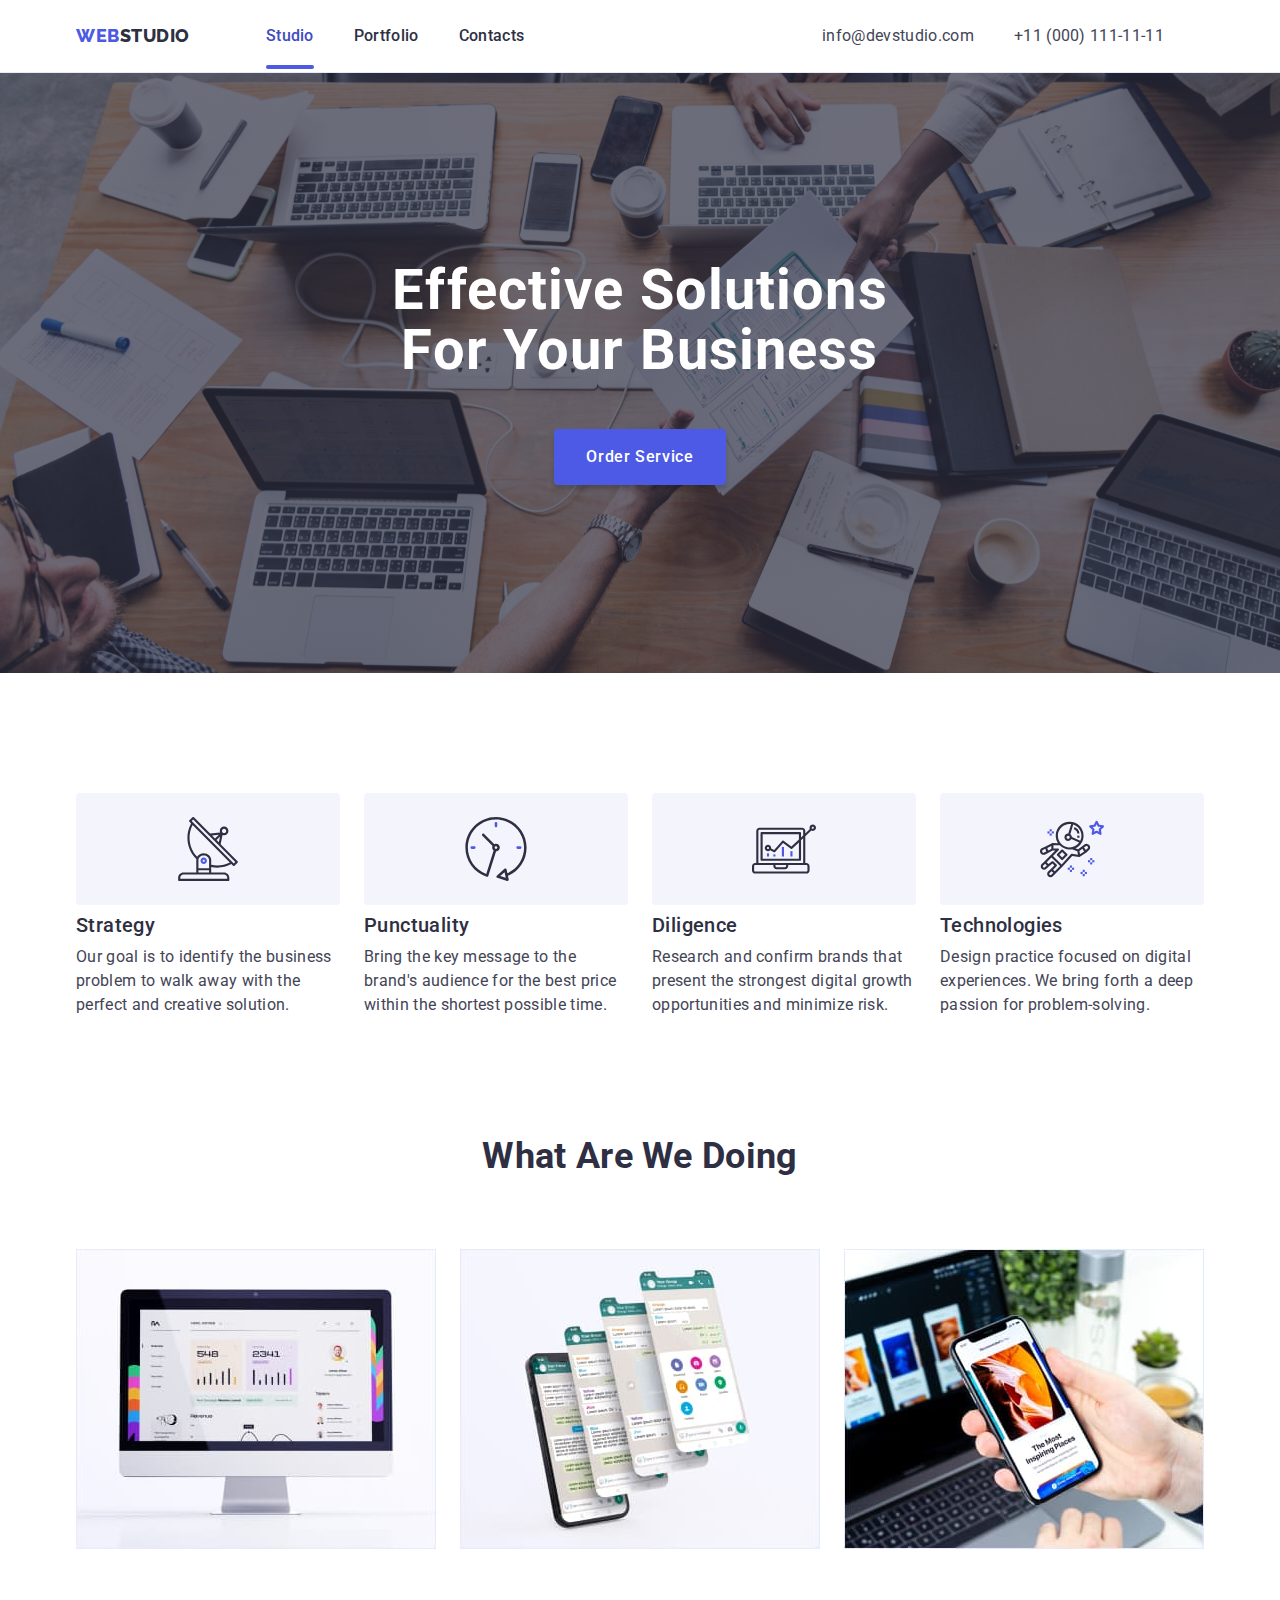
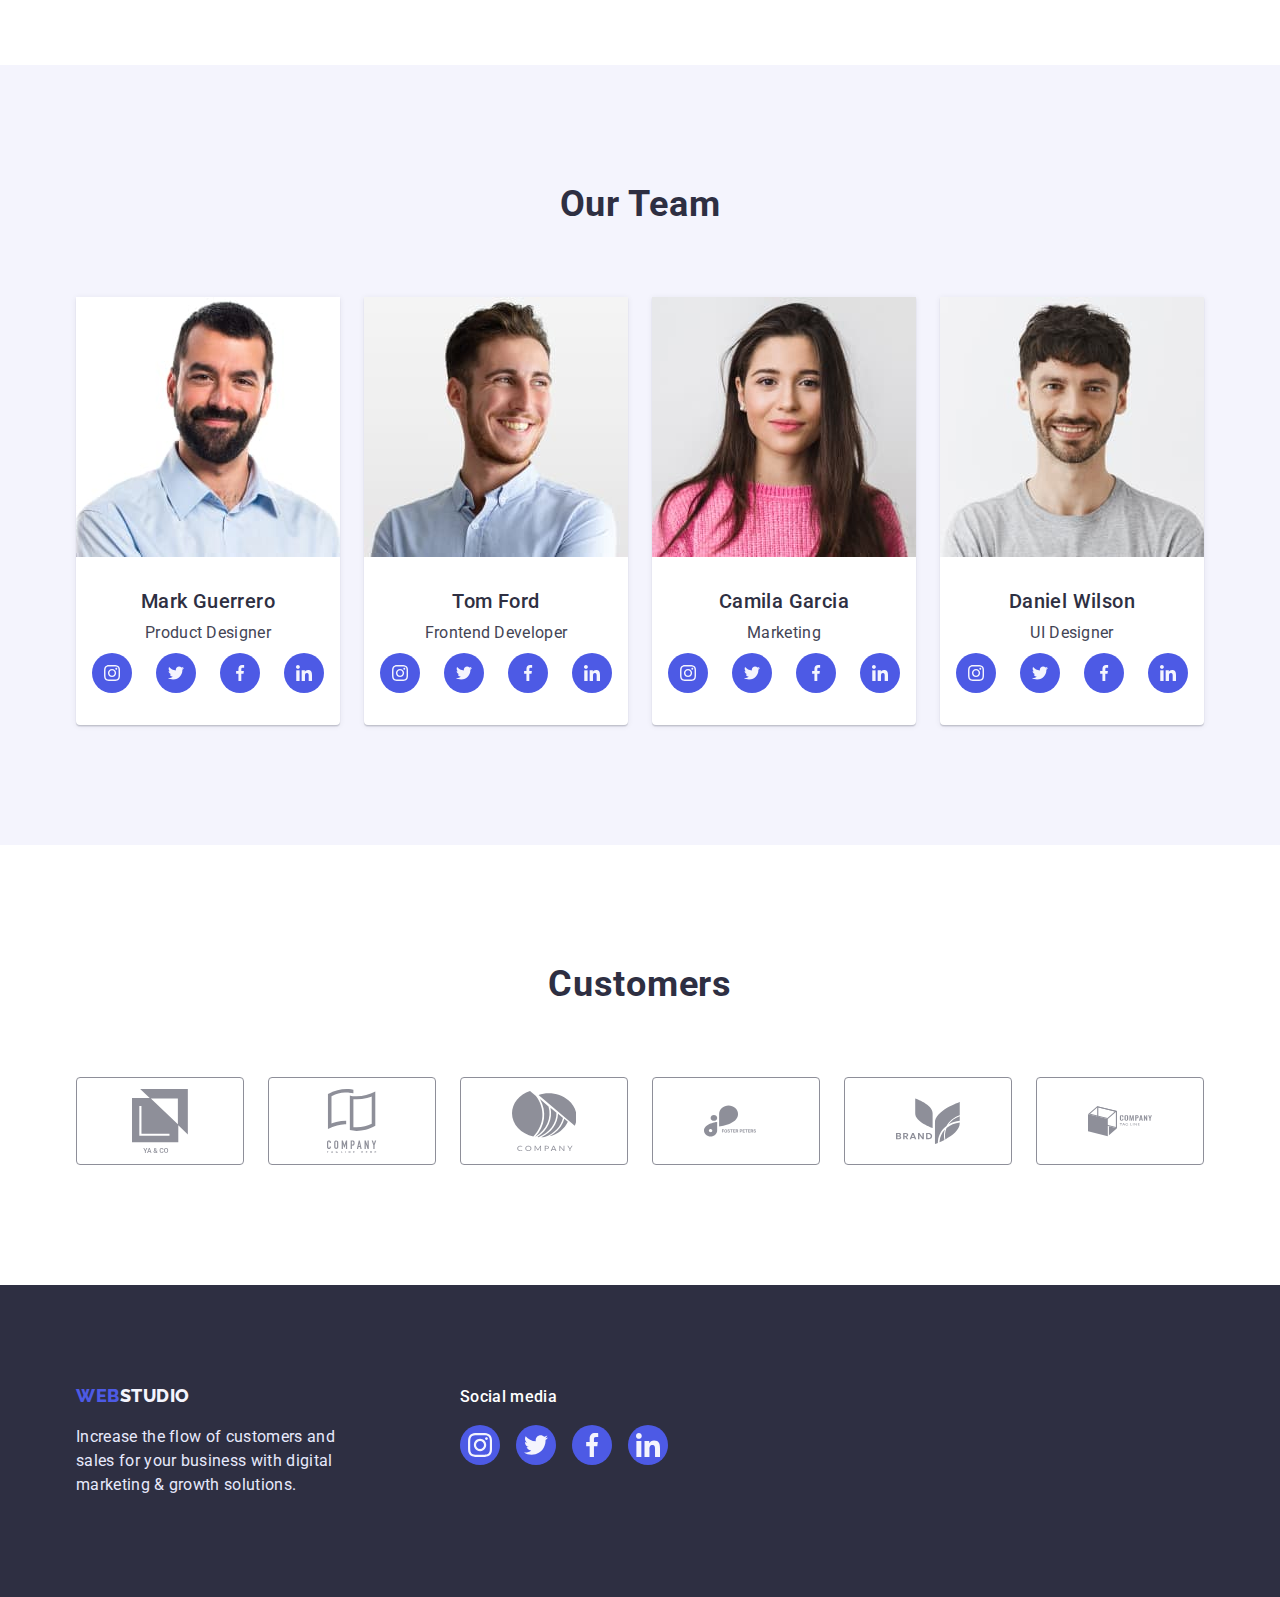
==== index.html @ bd4fde7c "Initial commit" ====
<!DOCTYPE html>
<html lang="en">
	<head>
		<meta charset="UTF-8" />
		<meta http-equiv="X-UA-Compatible" content="IE=edge" />
		<meta name="viewport" content="width=device-width, initial-scale=1.0" />
		<title>Studio</title>
		<link rel="preconnect" href="https://fonts.googleapis.com" />
		<link rel="preconnect" href="https://fonts.gstatic.com" crossorigin />
		<link
			href="https://fonts.googleapis.com/css2?family=Raleway:wght@800&family=Roboto:wght@400;500;700;900&display=swap"
			rel="stylesheet"
		/>
		<link rel="stylesheet" href="https://cdn.jsdelivr.net/npm/modern-normalize@1.1.0/modern-normalize.min.css" />
		<link rel="stylesheet" href="./css/style.css" />
	</head>

	<body>
		<!-- Header -->
		<header class="header">
			<div class="container page-haeder-container">
				<nav class="nav">
					<a class="logo link" href="./index.html">Web <span class="logostudio">Studio</span></a>
					<ul class="nav-menu list">
						<li class="nav-items-pages">
							<a class="current nav-link link" href="./index.html">Studio</a>
						</li>
						<li class="nav-items-pages">
							<a class="nav-link link" href="./portfolio.html">Portfolio</a>
						</li>
						<li class="nav-items-pages">
							<a class="nav-link link" href="">Contacts</a>
						</li>
					</ul>
				</nav>
				<address class="address">
					<ul class="address-item list">
						<li class="address-contacts">
							<a class="contacts link" href="mailto:info@devstudio.com">info@devstudio.com</a>
						</li>
						<li class="address-contacts">
							<a class="contacts link" href="tel:+110001111111">+11 (000) 111-11-11</a>
						</li>
					</ul>
				</address>
			</div>
		</header>

		<main>
			<!-- Hero -->
			<section class="hero">
				<div class="container">
					<h1 class="hero-title">Effective Solutions for Your Business</h1>
					<button type="button" class="hero-btn" data-modal-open>Order Service</button>
				</div>
			</section>
			<!-- Features -->
			<section class="features section">
				<div class="container">
					<h2 class="section-title" hidden>titel</h2>
					<ul class="feauters-list list">
						<li class="features-list-item">
							<svg class="features-list-icon" width:64px height:64px>
								<use href="./images/sprite.svg#icon-strategy"></use>
							</svg>
							<h3 class="features-list-title">Strategy</h3>
							<p class="faetures-description">
								Our goal is to identify the business problem to walk away with the perfect and creative solution.
							</p>
						</li>
						<li class="features-list-item">
							<svg class="features-list-icon" width:64px height:64px>
								<use href="./images/sprite.svg#icon-punctuality"></use>
							</svg>
							<h3 class="features-list-title">Punctuality</h3>
							<p class="faetures-description">
								Bring the key message to the brand's audience for the best price within the shortest possible time.
							</p>
						</li>
						<li class="features-list-item">
							<svg class="features-list-icon" width:64px height:64px>
								<use href="./images/sprite.svg#icon-diligence"></use>
							</svg>
							<h3 class="features-list-title">Diligence</h3>
							<p class="faetures-description">
								Research and confirm brands that present the strongest digital growth opportunities and minimize risk.
							</p>
						</li>
						<li class="features-list-item">
							<svg class="features-list-icon" width:64px height:64px>
								<use href="./images/sprite.svg#icon-technologies"></use>
							</svg>
							<h3 class="features-list-title">Technologies</h3>
							<p class="faetures-description">
								Design practice focused on digital experiences. We bring forth a deep passion for problem-solving.
							</p>
						</li>
					</ul>
				</div>
			</section>
			<!-- What are we doing-->
			<section class="products">
				<div class="container">
					<h2 class="products-title">What are we doing</h2>
					<ul class="products-item list">
						<li class="products-list-item">
							<img class="products-img" src="./images/computer.jpg" alt="computer" width="360" />
						</li>
						<li class="products-list-item">
							<img class="products-img" src="./images/smartphone.jpg" alt="smartphone" width="360" />
						</li>
						<li class="products-list-item">
							<img class="products-img" src="./images/notebook.jpg" alt="notebook" width="360" />
						</li>
					</ul>
				</div>
			</section>
			<!-- Our team -->
			<section class="team section">
				<div class="container">
					<h2 class="team-title">Our Team</h2>
					<ul class="team-list list">
						<li class="team-list-item">
							<img class="team-img" src="./images/markguerrero.jpg" alt="markguerrero" width="264" />
							<div class="team-text">
								<h3 class="team-list-title">Mark Guerrero</h3>
								<p class="team-position">Product Designer</p>
								<ul class="social-list list">
									<li class="social-list-item">
										<a href="" class="social-list-link">
											<svg class="social-list-icon">
												<use href="./images/sprite.svg#icon-instagram"></use>
											</svg>
										</a>
									</li>
									<li class="social-list-item">
										<a href="" class="social-list-link">
											<svg class="social-list-icon">
												<use href="./images/sprite.svg#icon-twitter"></use>
											</svg>
										</a>
									</li>
									<li class="social-list-item">
										<a href="" class="social-list-link">
											<svg class="social-list-icon">
												<use href="./images/sprite.svg#icon-facebook"></use>
											</svg>
										</a>
									</li>
									<li class="social-list-item">
										<a href="" class="social-list-link">
											<svg class="social-list-icon">
												<use href="./images/sprite.svg#icon-linkedin"></use>
											</svg>
										</a>
									</li>
								</ul>
							</div>
						</li>
						<li class="team-list-item">
							<img class="team-img" src="./images/tomford.jpg" alt="tomford" width="264" />
							<div class="team-text">
								<h3 class="team-list-title">Tom Ford</h3>
								<p class="team-position">Frontend Developer</p>
								<ul class="social-list list">
									<li class="social-list-item">
										<a href="" class="social-list-link">
											<svg class="social-list-icon">
												<use href="./images/sprite.svg#icon-instagram"></use>
											</svg>
										</a>
									</li>
									<li class="social-list-item">
										<a href="" class="social-list-link">
											<svg class="social-list-icon">
												<use href="./images/sprite.svg#icon-twitter"></use>
											</svg>
										</a>
									</li>
									<li class="social-list-item">
										<a href="" class="social-list-link">
											<svg class="social-list-icon">
												<use href="./images/sprite.svg#icon-facebook"></use>
											</svg>
										</a>
									</li>
									<li class="social-list-item">
										<a href="" class="social-list-link">
											<svg class="social-list-icon">
												<use href="./images/sprite.svg#icon-linkedin"></use>
											</svg>
										</a>
									</li>
								</ul>
							</div>
						</li>
						<li class="team-list-item">
							<img class="team-img" src="./images/camilagarcia.jpg" alt="camilagarcia" width="264" />
							<div class="team-text">
								<h3 class="team-list-title">Camila Garcia</h3>
								<p class="team-position">Marketing</p>
								<ul class="social-list list">
									<li class="social-list-item">
										<a href="" class="social-list-link">
											<svg class="social-list-icon">
												<use href="./images/sprite.svg#icon-instagram"></use>
											</svg>
										</a>
									</li>
									<li class="social-list-item">
										<a href="" class="social-list-link">
											<svg class="social-list-icon">
												<use href="./images/sprite.svg#icon-twitter"></use>
											</svg>
										</a>
									</li>
									<li class="social-list-item">
										<a href="" class="social-list-link">
											<svg class="social-list-icon">
												<use href="./images/sprite.svg#icon-facebook"></use>
											</svg>
										</a>
									</li>
									<li class="social-list-item">
										<a href="" class="social-list-link">
											<svg class="social-list-icon">
												<use href="./images/sprite.svg#icon-linkedin"></use>
											</svg>
										</a>
									</li>
								</ul>
							</div>
						</li>
						<li class="team-list-item">
							<img class="team-img" src="./images/danielwilson.jpg" alt="danielwilson" width="264" />
							<div class="team-text">
								<h3 class="team-list-title">Daniel Wilson</h3>
								<p class="team-position">UI Designer</p>
								<ul class="social-list list">
									<li class="social-list-item">
										<a href="" class="social-list-link">
											<svg class="social-list-icon">
												<use href="./images/sprite.svg#icon-instagram"></use>
											</svg>
										</a>
									</li>
									<li class="social-list-item">
										<a href="" class="social-list-link">
											<svg class="social-list-icon">
												<use href="./images/sprite.svg#icon-twitter"></use>
											</svg>
										</a>
									</li>
									<li class="social-list-item">
										<a href="" class="social-list-link">
											<svg class="social-list-icon">
												<use href="./images/sprite.svg#icon-facebook"></use>
											</svg>
										</a>
									</li>
									<li class="social-list-item">
										<a href="" class="social-list-link">
											<svg class="social-list-icon">
												<use href="./images/sprite.svg#icon-linkedin"></use>
											</svg>
										</a>
									</li>
								</ul>
							</div>
						</li>
					</ul>
				</div>
			</section>
			<!-- Customers -->
			<section class="customers section">
				<div class="section-customers">
					<h2 class="team-title">Customers</h2>
					<ul class="customers-list list">
						<li class="customers-list-item">
							<a href="" class="customers-list-link">
								<svg class="customers-list-icon">
									<use href="./images/sprite.svg#icon-yaco"></use>
								</svg>
							</a>
						</li>
						<li class="customers-list-item">
							<a href="" class="customers-list-link">
								<svg class="customers-list-icon">
									<use href="./images/sprite.svg#icon-company-white"></use>
								</svg>
							</a>
						</li>
						<li class="customers-list-item">
							<a href="" class="customers-list-link">
								<svg class="customers-list-icon">
									<use href="./images/sprite.svg#icon-company"></use>
								</svg>
							</a>
						</li>
						<li class="customers-list-item">
							<a href="" class="customers-list-link">
								<svg class="customers-list-icon">
									<use href="./images/sprite.svg#icon-foster-peters"></use>
								</svg>
							</a>
						</li>
						<li class="customers-list-item">
							<a href="" class="customers-list-link">
								<svg class="customers-list-icon">
									<use href="./images/sprite.svg#icon-brand"></use>
								</svg>
							</a>
						</li>
						<li class="customers-list-item">
							<a href="" class="customers-list-link">
								<svg class="customers-list-icon">
									<use href="./images/sprite.svg#icon-company-kub"></use>
								</svg>
							</a>
						</li>
					</ul>
				</div>
			</section>
		</main>
		<!-- Footer -->
		<footer class="footer">
			<div class="section-footer container">
				<div>
					<a class="footer-logo link" href="./index.html">Web<span class="footer-logostudio">Studio</span></a>
					<p class="footer-description">
						Increase the flow of customers and sales for your business with digital marketing & growth solutions.
					</p>
				</div>

				<div class="footer-social">
					<h2 class="section-title" hidden>titel</h2>
					<h3 class="footer-media-title">Social media</h3>
					<ul class="footer-social-list list">
						<li class="footer-sicial-list-item">
							<a href="" class="footer-social-list-link">
								<svg class="footer-social-list-icon">
									<use href="./images/sprite.svg#icon-instagram"></use>
								</svg>
							</a>
						</li>
						<li class="footer-sicial-list-item">
							<a href="" class="footer-social-list-link">
								<svg class="footer-social-list-icon">
									<use href="./images/sprite.svg#icon-twitter"></use>
								</svg>
							</a>
						</li>
						<li class="footer-sicial-list-item">
							<a href="" class="footer-social-list-link">
								<svg class="footer-social-list-icon">
									<use href="./images/sprite.svg#icon-facebook"></use>
								</svg>
							</a>
						</li>
						<li class="footer-sicial-list-item">
							<a href="" class="footer-social-list-link">
								<svg class="footer-social-list-icon">
									<use href="./images/sprite.svg#icon-linkedin"></use>
								</svg>
							</a>
						</li>
					</ul>
				</div>
			</div>
		</footer>
		<div class="backdrop is-hidden" data-modal>
			<div class="modal">
				<button type="button" class="modal-close-btn" data-modal-close>
					<svg class="modal-close-btn-icon">
						<use href="./images/sprite.svg#icon-close"></use>
					</svg>
				</button>
			</div>
		</div>
		<script src="./js/modal.js"></script>
	</body>
</html>
---- css/style.css ----
:root {
	--logo-color: #4d5ae5;
	--accent-color: #404bbf;
	--body-text-color: #434455;
	--secondary-text-color: #2e2f42;
	--primary-white-color: #ffffff;
	--secondary-background-color: #f4f4fd;
	--footer-text-color: #e7e9fc;
	--modal-background-color: #fcfcfc;
	--footer-hover-color: #31d0aa;
	--function-trasition: 250ms cubic-bezier(0.4, 0, 0.2, 1);
}

h1,
h2,
h3,
h4,
p {
	margin-top: 0;
	margin-bottom: 0;
}

ul,
ol {
	margin-top: 0;
	margin-bottom: 0;
	padding-left: 0;
}

img {
	display: block;
}

body {
	font-family: "Roboto", sans-serif;
	font-weight: 400;
	font-size: 16px;
	line-height: 1.5;
	letter-spacing: 0.02em;
	color: var(--body-text-color);
	background-color: var(--primary-white-color);
}

button {
	cursor: pointer;
}

.container {
	width: 1158px;
	margin-left: auto;
	margin-right: auto;
	padding-left: 15px;
	padding-right: 15px;
}

.section {
	padding-top: 120px;
	padding-bottom: 120px;
}

.list {
	list-style: none;
}

.link {
	text-decoration: none;
}

/* ============================== HEADER ======================== */

.page-haeder-container {
	display: flex;
	align-items: center;
	padding: 24px 15px;
}

.nav {
	display: flex;
	align-items: center;
}

.header {
	font-style: normal;
	border-bottom: 1px solid var(--footer-text-color);
}

.logo {
	font-family: "Raleway", sans-serif;
	font-weight: 800;
	font-size: 18px;
	line-height: 1.17;
	margin-right: 76px;
	display: flex;
	align-items: center;
	letter-spacing: 0.03em;
	text-transform: uppercase;
	color: var(--logo-color);
}

.logostudio {
	color: var(--secondary-text-color);
}

.nav-menu {
	display: flex;
	align-items: center;
}

.nav-items-pages:not(:last-child) {
	margin-right: 40px;
}

.nav-link {
	position: relative;
	font-weight: 500;
	padding-top: 24px;
	padding-bottom: 24px;
	color: var(--secondary-text-color);
	transition: color var(--function-trasition);
}
.nav-link:hover,
.nav-link:focus {
	color: var(--accent-color);
}

.current.nav-link::after {
	content: "";
	position: absolute;
	left: 0;
	bottom: 0;
	display: block;
	width: 100%;
	height: 4px;
	border-radius: 2px;
	color: var(--accent-color);
	background-color: var(--logo-color);
	transition: background-color var(--function-trasition);
}

.current.nav-link {
	color: var(--accent-color);
}

.address {
	font-style: normal;
	margin-left: auto;
}

.address-item {
	display: flex;
}

.contacts {
	font-style: normal;
	color: var(--body-text-color);
	margin-right: 40px;
	transition: color var(--function-trasition);
}

.contacts:hover,
.contacts:focus {
	color: var(--accent-color);
}

/* ============================== /HEADER ======================== */

/* ============================== HERO ======================== */

.hero {
	margin: 0 auto;
	padding-top: 188px;
	padding-bottom: 188px;
	max-width: 1440px;
	background-color: var(--secondary-text-color);
	background-image: linear-gradient(rgba(46, 47, 66, 0.7), rgba(46, 47, 66, 0.7)), url(../images-hero/bg.jpg);
	background-size: cover;
}

.hero-title {
	margin-left: auto;
	margin-right: auto;
	font-weight: 700;
	font-size: 56px;
	line-height: 1.07;
	letter-spacing: 0.02em;
	text-align: center;
	width: 496px;
	text-transform: capitalize;
	color: var(--primary-white-color);
}

.hero-btn {
	font-weight: 500;
	display: block;
	margin: 0 auto;
	margin-top: 48px;
	align-items: center;
	font-family: "Roboto", sans-serif;
	font-size: 16px;
	line-height: 1.5;
	padding: 16px 32px 16px 32px;
	letter-spacing: 0.04em;
	cursor: pointer;
	box-shadow: 0px 4px 4px rgba(0, 0, 0, 0.15);
	border-radius: 4px;
	border: none;
	color: var(--primary-white-color);
	background-color: var(--logo-color);
	transition: background-color var(--function-trasition);
}

.hero-btn:hover,
.hero-btn:focus {
	background-color: var(--accent-color);
}

/* ============================== /HERO ======================== */

/*============================= FEATURES =================================*/

.features-list-icon {
	display: flex;
	width: 264px;
	height: 112px;
	margin-bottom: 8px;
	padding: 24px 100px;
	background: var(--secondary-background-color);
	border-radius: 4px;
}

.features-list-item {
	width: 264px;
}

.feauters-list {
	display: flex;
	gap: 24px;
}

.features-list-title {
	font-weight: 500;
	font-size: 20px;
	line-height: 1.2;
	letter-spacing: 0.02em;
	margin-bottom: 8px;
	color: var(--secondary-text-color);
}

/*============================= /FEATURES =================================*/

/* ============================ WHAT ARE WE DOING ========================== */

.products {
	padding-bottom: 116px;
}

.list {
	display: flex;
}

.products-title {
	font-weight: 700;
	font-size: 36px;
	line-height: 1.11;
	margin-bottom: 72px;
	text-align: center;
	text-transform: capitalize;
	color: var(--secondary-text-color);
}

.products-item {
	gap: 24px;
}

/* ============================ /WHAT ARE WE DOING ========================== */

/*================================ OUR TEAM ===============================*/

.team {
	background-color: var(--secondary-background-color);
}

.team-list-item {
	display: inline;
	background-color: var(--primary-white-color);
	box-shadow: 0px 1px 6px rgba(46, 47, 66, 0.08), 0px 1px 1px rgba(46, 47, 66, 0.16), 0px 2px 1px rgba(46, 47, 66, 0.08);
	border-radius: 0px 0px 4px 4px;
}

.team-list {
	display: flex;
	flex-wrap: wrap;
	gap: 24px;
}

.team-text {
	padding-top: 32px;
	padding-bottom: 32px;
}

.team-title {
	font-weight: 700;
	font-size: 36px;
	line-height: 1.11;
	text-align: center;
	letter-spacing: 0.02em;
	margin-bottom: 72px;
	text-transform: capitalize;
	color: var(--secondary-text-color);
}

.team-list-title {
	font-weight: 500;
	font-size: 20px;
	line-height: 1.2;
	letter-spacing: 0.02em;
	text-align: center;
	color: var(--secondary-text-color);
}

.team-position {
	text-align: center;
	margin-top: 8px;
	color: var(--body-text-color);
}

.social-list {
	justify-content: center;
	gap: 24px;
	margin-top: 8px;
}

.social-list-link {
	display: flex;
	justify-content: center;
	align-items: center;
	width: 40px;
	height: 40px;
	border-radius: 50%;
	background-color: var(--logo-color);
	transition: background-color var(--function-trasition);
}

.social-list-link:hover,
.social-list-link:focus {
	background-color: var(--accent-color);
}

.social-list-icon {
	width: 16px;
	height: 16px;
	fill: var(--secondary-background-color);
}

/*================================ /OUR TEAM ===============================*/

/*================================ CUSTOMERS =============================*/

.customers-list {
	justify-content: center;
	gap: 24px;
}

.customers-list-link {
	display: flex;
	justify-content: center;
	align-items: center;
	width: 168px;
	height: 88px;
	border: 1px solid #8e8f99;
	border-radius: 4px;
	transition: border-color var(--function-trasition);
}

.customers-list-link:hover,
.customers-list-link:focus {
	border-color: var(--accent-color);
}

.customers-list-link:hover .customers-list-icon,
.customers-list-link:focus .customers-list-icon {
	fill: var(--accent-color);
}

.customers-list-icon {
	width: 64px;
	height: 64px;
	fill: #8e8f99;
	transition: fill var(--function-trasition);
}
/*================================ /CUSTOMERS =============================*/

/*================================ FOOTER ===============================*/

.footer {
	padding-top: 100px;
	padding-bottom: 100px;
	background-color: var(--secondary-text-color);
}

.section-footer {
	display: flex;
}

.footer-description {
	width: 264px;
	margin-top: 16px;
	color: var(--footer-text-color);
}

.footer-logo {
	font-family: "Raleway", sans-serif;
	font-weight: 800;
	font-size: 18px;
	line-height: 1.17;
	letter-spacing: 0.03em;
	margin-bottom: 16px;
	text-transform: uppercase;
	color: var(--logo-color);
	transition: color var(--function-trasition);
}

.footer-logostudio {
	color: var(--secondary-background-color);
	transition: color var(--function-trasition);
}

.footer-logostudio:hover,
.footer-logostudio:focus {
	color: var(--accent-color);
}

.footer-logo:hover,
.footer-logo:focus {
	color: var(--accent-color);
}

.footer-social {
	margin-left: 120px;
}

.footer-media-title {
	font-style: normal;
	font-weight: 500;
	font-size: 16px;
	line-height: 1.5;
	letter-spacing: 0.02em;
	color: var(--primary-white-color);
}
.footer-social-list-link {
	display: flex;
	justify-content: center;
	align-items: center;
	width: 40px;
	height: 40px;
	border-radius: 50%;
	background-color: var(--logo-color);
	transition: background-color var(--function-trasition);
}

.footer-social-list {
	/* justify-content: center; */
	gap: 16px;
	margin-top: 16px;
}

.footer-social-list-icon {
	width: 24px;
	height: 24px;
	fill: var(--secondary-background-color);
}

.footer-social-list-link:hover,
.footer-social-list-link:focus {
	background-color: var(--footer-hover-color);
}

/*================================ /FOOTER ===============================*/

/*============================== PORTFOLIO ===============================*/

.portfolio {
	padding-top: 93px;
	padding-bottom: 120px;
}

.btn-section {
	display: flex;
	justify-content: center;
	margin-bottom: 72px;
	gap: 24px;
}

.btn-section-list {
	font-weight: 500;
	display: flex;
	align-items: center;
	text-align: center;
	font-size: 16px;
	line-height: 1.5;
	letter-spacing: 0.04em;
	padding: 12px 24px 12px 24px;
	font-family: "Roboto", sans-serif;
	cursor: pointer;
	border: 1px solid var(--footer-text-color);
	border-radius: 4px;
	color: var(--logo-color);
	background-color: var(--secondary-background-color);
	transition: color var(--function-trasition), background-color var(--function-trasition),
		border-color var(--function-trasition), box-shadow var(--function-trasition);
}

.btn-section-list:hover,
.btn-section-list:focus {
	color: var(--primary-white-color);
	background-color: var(--accent-color);
	box-shadow: 0px 3px 1px rgba(0, 0, 0, 0.1), 0px 2px 1px rgba(0, 0, 0, 0.08), 0px 2px 2px rgba(0, 0, 0, 0.12);
	border-color: var(--accent-color);
}

.project {
	display: flex;
	flex-wrap: wrap;
	gap: 48px 24px;
}

.project-list-item {
	transition: box-shadow var(--function-trasition);
}

.project-list-item:hover,
.project-list-item:focus {
	box-shadow: 0px 1px 6px rgba(46, 47, 66, 0.08), 0px 1px 1px rgba(46, 47, 66, 0.16), 0px 2px 1px rgba(46, 47, 66, 0.08);
}

.project-list-img-wrapper {
	position: relative;
	overflow: hidden;
}

.overlay {
	position: absolute;
	width: 100%;
	height: 100%;
	left: 0;
	top: 0;
	font-weight: 400;
	font-size: 16px;
	line-height: 1.5;
	letter-spacing: 0.02em;
	padding: 40px 32px 164px 32px;
	overflow: auto;
	transform: translate(0, 100%);
	transition: transform var(--function-trasition);
	color: var(--secondary-background-color);
	background-color: var(--logo-color);
}

.project-link:hover .overlay,
.project-link:focus .overlay {
	transform: translate(0, 0);
}

.project-position {
	padding-top: 32px;
	padding-bottom: 32px;
	padding-left: 16px;
	padding-right: 16px;
	border: 1px solid var(--footer-text-color);
	border-top: none;
}

.project-title {
	font-weight: 500;
	font-size: 20px;
	line-height: 1.2;
	letter-spacing: 0.02em;
	margin-bottom: 8px;
	color: var(--secondary-text-color);
}

.project-text {
	color: var(--body-text-color);
}

/*============================== /PORTFOLIO ===============================*/

/*============================== MODAL WINDOW ===============================*/

.backdrop {
	position: fixed;
	top: 0;
	left: 0;
	z-index: 100;
	width: 100%;
	height: 100%;
	background-color: rgba(46, 47, 66, 0.4);
	transition: opacity var(--function-trasition), visibility var(--function-trasition);
}

.backdrop.is-hidden {
	opacity: 0;
	visibility: hidden;
	pointer-events: none;
}

.modal {
	position: absolute;
	top: 50%;
	left: 50%;
	transform: translate(-50%, -50%);
	width: 408px;
	height: 576px;
	background: var(--modal-background-color);
	box-shadow: 0px 1px 1px rgba(0, 0, 0, 0.14), 0px 1px 3px rgba(0, 0, 0, 0.12), 0px 2px 1px rgba(0, 0, 0, 0.2);
	border-radius: 4px;
}

.modal-close-btn {
	position: absolute;
	top: 24px;
	right: 24px;
	display: flex;
	justify-content: center;
	align-items: center;
	width: 24px;
	height: 24px;
	border-radius: 50%;
	background: var(--footer-text-color);
	border: 1px solid rgba(0, 0, 0, 0.1);
	transition: fill var(--function-trasition), background-color var(--function-trasition),
		border-color var(--function-trasition);
}

.modal-close-btn:hover,
.modal-close-btn:focus {
	fill: var(--primary-white-color);
	background-color: var(--accent-color);
	border-color: var(--accent-color);
}

.modal-close-btn-icon {
	width: 8px;
	height: 8px;
}
/*============================== /MODAL WINDOW ===============================*/
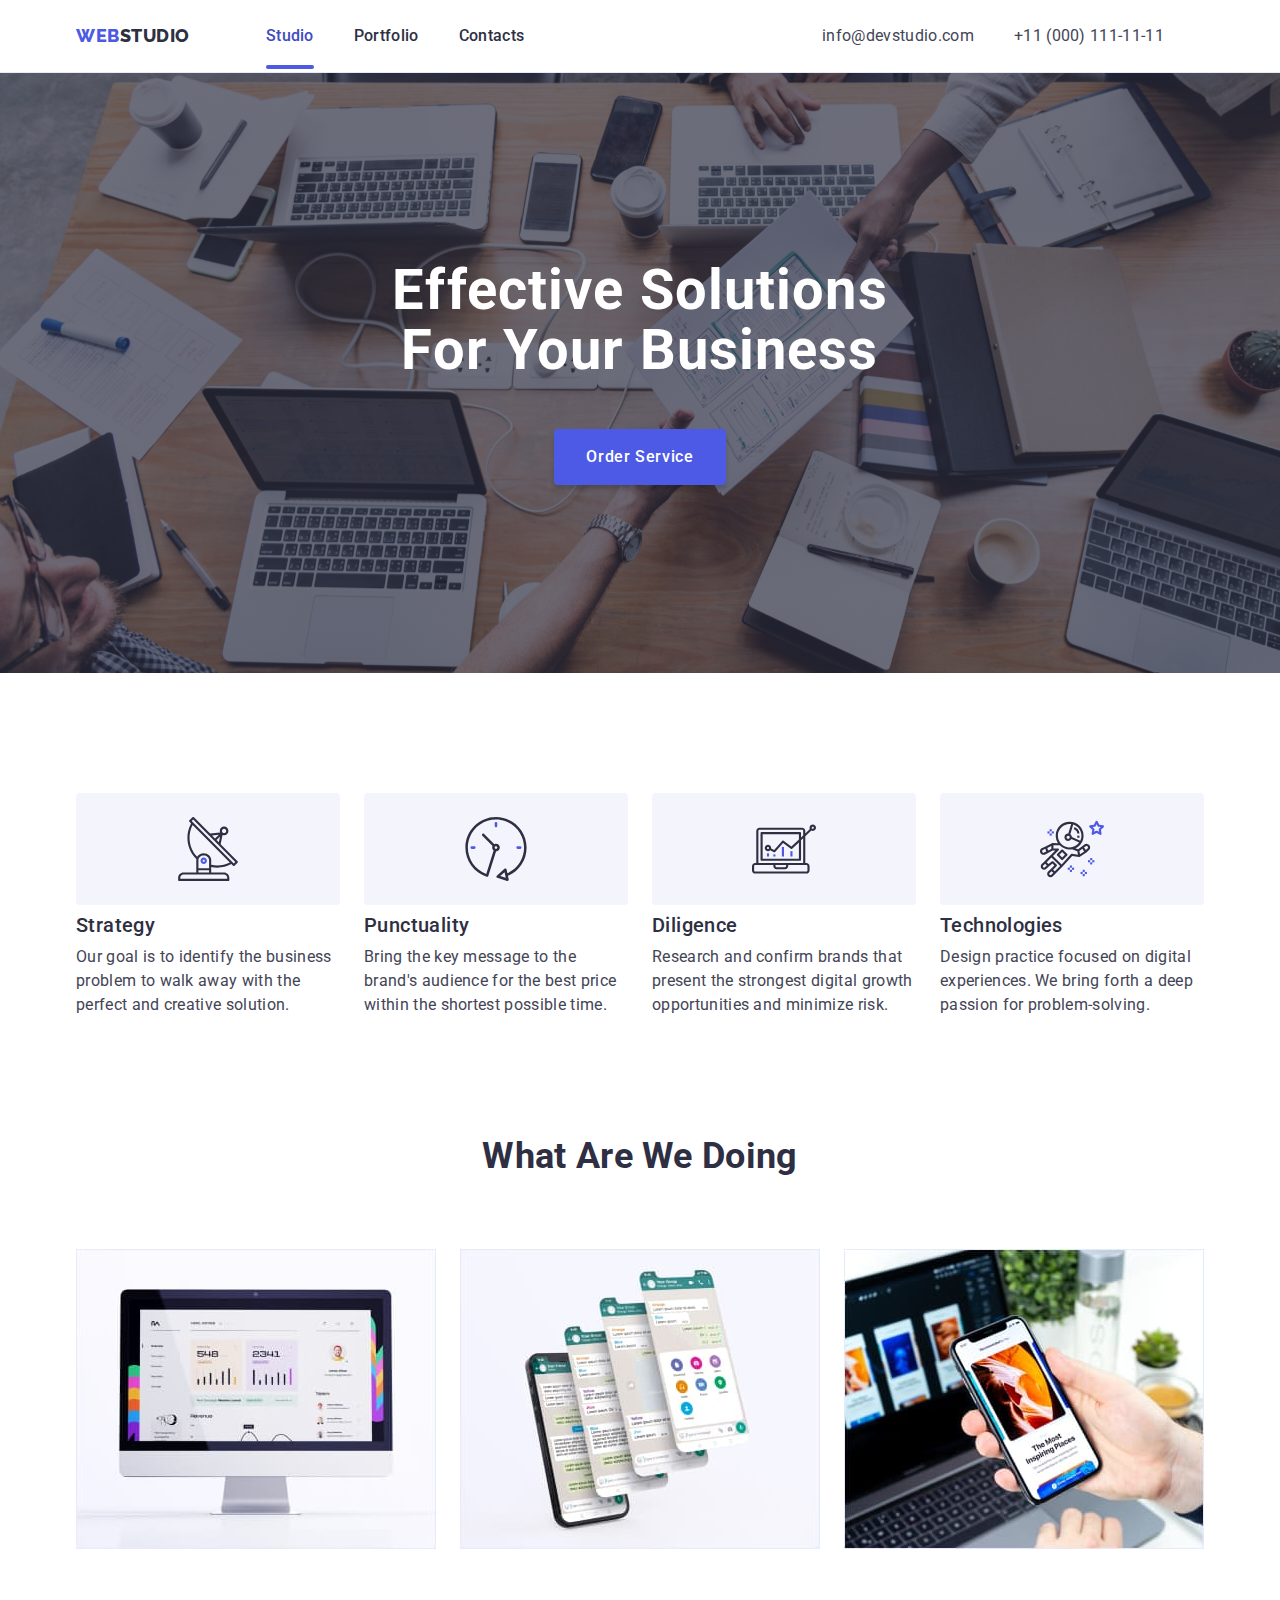
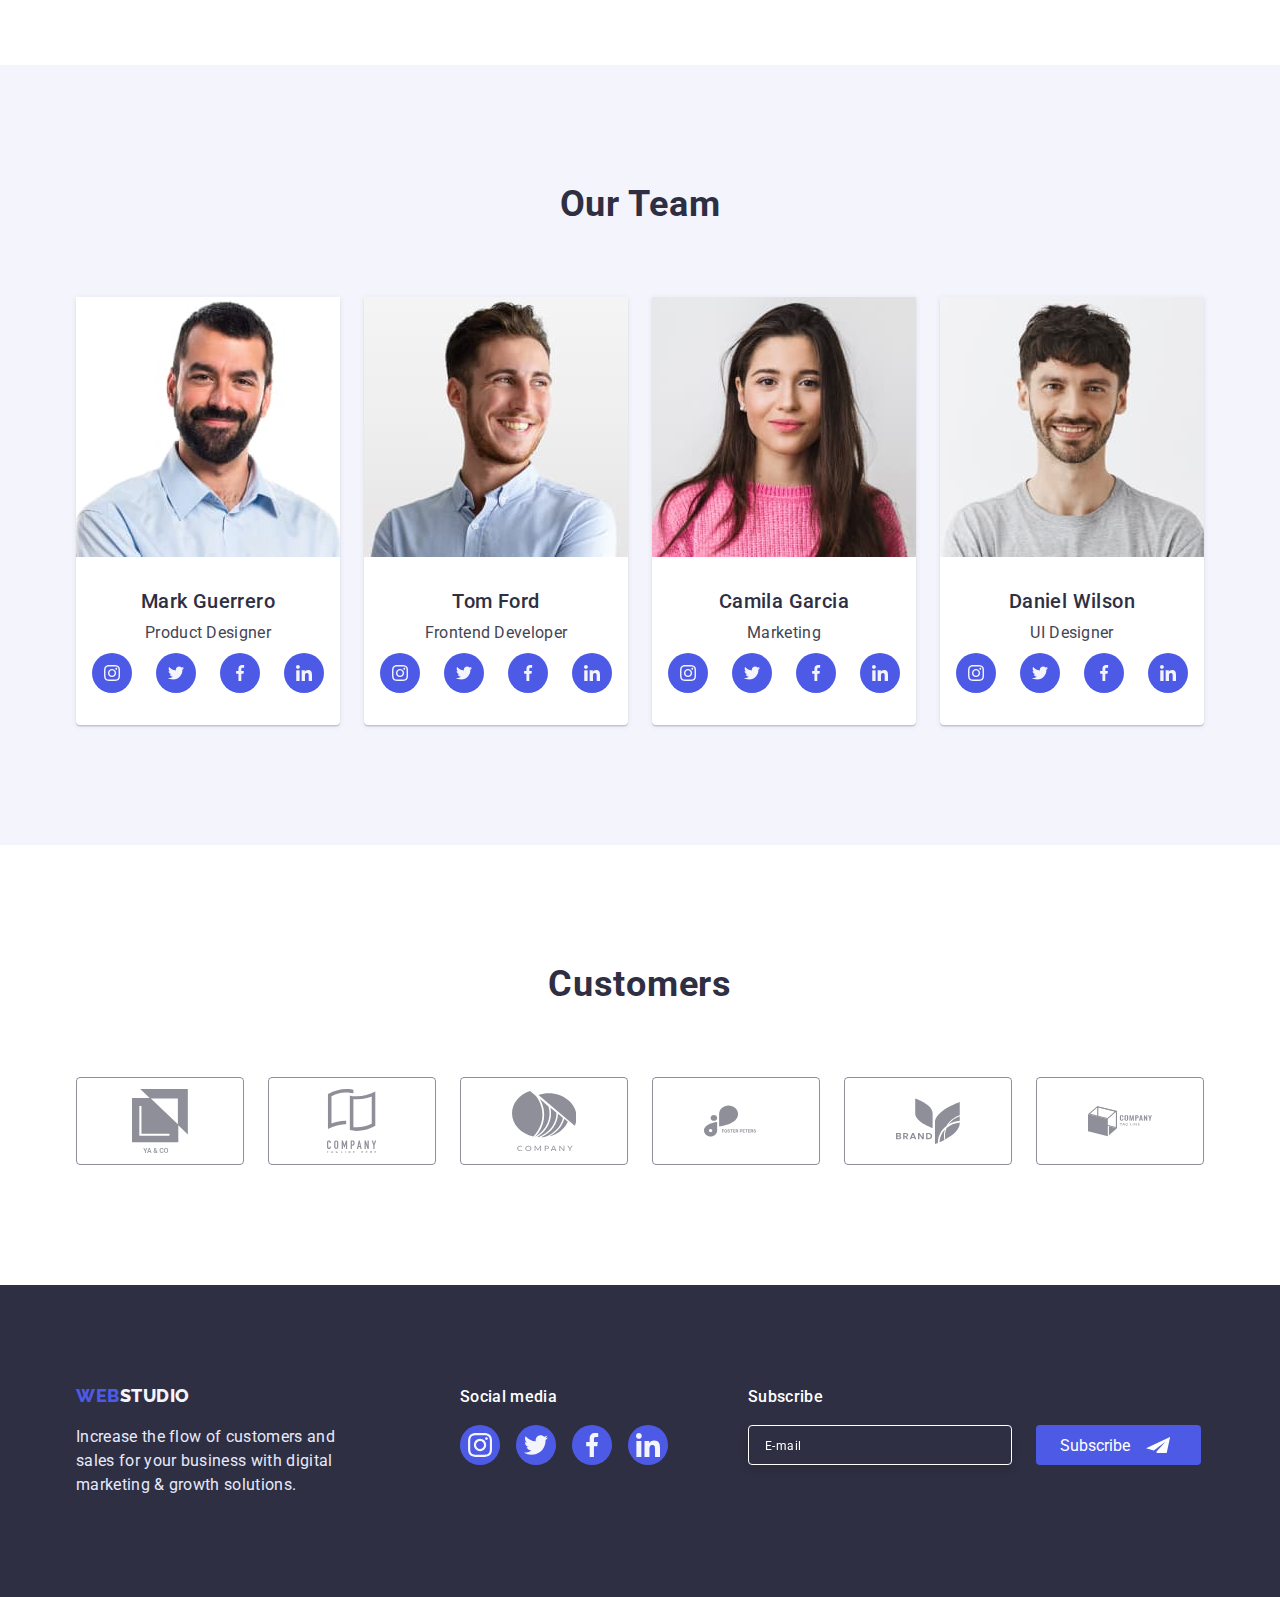
==== commit 7489130f: "css" ====
--- a/index.html
+++ b/index.html
@@ -60,7 +60,7 @@
 					<h2 class="section-title" hidden>titel</h2>
 					<ul class="feauters-list list">
 						<li class="features-list-item">
-							<svg class="features-list-icon" width:64px height:64px>
+							<svg class="features-list-icon">
 								<use href="./images/sprite.svg#icon-strategy"></use>
 							</svg>
 							<h3 class="features-list-title">Strategy</h3>
@@ -69,7 +69,7 @@
 							</p>
 						</li>
 						<li class="features-list-item">
-							<svg class="features-list-icon" width:64px height:64px>
+							<svg class="features-list-icon">
 								<use href="./images/sprite.svg#icon-punctuality"></use>
 							</svg>
 							<h3 class="features-list-title">Punctuality</h3>
@@ -78,7 +78,7 @@
 							</p>
 						</li>
 						<li class="features-list-item">
-							<svg class="features-list-icon" width:64px height:64px>
+							<svg class="features-list-icon">
 								<use href="./images/sprite.svg#icon-diligence"></use>
 							</svg>
 							<h3 class="features-list-title">Diligence</h3>
@@ -87,7 +87,7 @@
 							</p>
 						</li>
 						<li class="features-list-item">
-							<svg class="features-list-icon" width:64px height:64px>
+							<svg class="features-list-icon">
 								<use href="./images/sprite.svg#icon-technologies"></use>
 							</svg>
 							<h3 class="features-list-title">Technologies</h3>
@@ -366,8 +366,34 @@
 						</li>
 					</ul>
 				</div>
+
+	<!-- /Footer -->
+
+				<form class="footer-modal-form">
+					<p class="footer-form-description">
+						Subscribe
+					</p>
+					<div class="footer-modal-form-wrapper">
+						<label class="modal-form-field">
+					
+							<input type="email" name="user_email" class="footer-form-email" placeholder="E-mail" required />
+							
+						</label>
+						<button type="submit" class="footer-modal-form-subscribe-btn">Subscribe<svg class="footer-modal-btn-icon">
+							<use href="./images/sprite.svg#icon-send" width="24" height="20" ></use>
+						</svg>	
+						</button>
+					</div>
+					
+				</form>
 			</div>
 		</footer>
+
+
+
+
+
+
 		<div class="backdrop is-hidden" data-modal>
 			<div class="modal">
 				<button type="button" class="modal-close-btn" data-modal-close>
@@ -375,6 +401,60 @@
 						<use href="./images/sprite.svg#icon-close"></use>
 					</svg>
 				</button>
+				<form class="modal-form">
+					<p class="modal-form-title">Leave your contacts and we will call you back</p>
+					<label class="modal-form-field">
+						<span class="modal-form-input-desk">Name</span>
+						<span class="modal-form-input-wrapper">
+							<input
+								type="text"
+								name="user_name"
+								class="modal-form-input"
+								required
+								pattern="^[a-zA-Z]+$"
+								minlength="2"
+							/>
+							<svg class="modal-form-input-icon">
+								<use href="./images/sprite.svg#icon-name"></use>
+							</svg>
+						</span>
+					</label>
+					<label class="modal-form-field">
+						<span class="modal-form-input-desk">Phone</span>
+						<span class="modal-form-input-wrapper">
+							<input
+								type="tel"
+								name="user_phone"
+								class="modal-form-input"
+								required
+								pattern="[0-9]{3}-[0-9]{3}-[0-9]{2}-[0-9]{2}"
+								title="xxx-xxx-xx-xx"
+							/>
+							<svg class="modal-form-input-icon">
+								<use href="./images/sprite.svg#icon-phone"></use>
+							</svg>
+						</span>
+					</label>
+					<label class="modal-form-field">
+						<span class="modal-form-input-desk">Email</span>
+						<span class="modal-form-input-wrapper">
+							<input type="email" name="user_email" class="modal-form-input" required />
+							<svg class="modal-form-input-icon">
+								<use href="./images/sprite.svg#icon-email"></use>
+							</svg>
+						</span>
+					</label>
+					<label class="modal-form-field">
+						<span class="modal-form-input-desk">Comment</span>
+						<textarea name="user_massage" class="modal-form-massage" placeholder="Text input"></textarea>
+					</label>
+					
+						<input id="user-policy" type="checkbox" name="user_policy" class="modal-form-chek visually-hiden" />
+					<label for="user-policy" class="modal-form-chek-desk">I accept the terms and conditions of the  <a class="modal-form-link" href="">Privacy Policy</a></label
+					>
+					
+					<button type="submit" class="modal-form-submit">Send</button>
+				</form>
 			</div>
 		</div>
 		<script src="./js/modal.js"></script>
--- a/css/style.css
+++ b/css/style.css
@@ -474,6 +474,69 @@
 .footer-social-list-link:focus {
 	background-color: var(--footer-hover-color);
 }
+
+
+.footer-modal-form{
+	margin-left: 80px;
+}
+
+.footer-form-description {
+	margin-bottom: 16px;
+	font-weight: 500;
+	font-size: 16px;
+	line-height: 1.5;
+	color: var(--primary-white-color);
+	letter-spacing: 0.02em;
+}
+
+.footer-form-email {
+	margin-right: 24px;
+	width: 264px;
+	height: 40px;
+	padding: 16px;
+	color: var(--primary-white-color);
+	background-color: var(--secondary-text-color);
+	border: 1px solid var(--primary-white-color);
+	filter: drop-shadow(0px 4px 4px rgba(0, 0, 0, 0.15));
+	border-radius: 4px;
+	outline: none;
+}
+.footer-form-email:focus {
+	outline: none;
+	border-color: var(--logo-color);
+}
+
+
+.footer-form-email::placeholder {
+	font-size: 12px;
+	line-height: 2;
+	letter-spacing: 0.04em;
+	color: var(--primary-white-color);
+}
+
+.footer-modal-form-wrapper{
+	display: flex;
+}
+
+.footer-modal-form-subscribe-btn {
+	display: flex;
+	gap:16px;
+	width: 165px;
+	height: 40px;
+	padding: 12px 24px;
+	color: var(--primary-white-color);
+	border: none;
+background: var(--logo-color);
+border-radius: 4px;
+transition: background-color var(--function-trasition);
+}
+
+.footer-modal-form-subscribe-btn:hover,
+.footer-modal-form-subscribe-btn:focus {
+	background-color: var(--accent-color);
+}
+
+
 
 /*================================ /FOOTER ===============================*/
 
@@ -609,8 +672,9 @@
 	top: 50%;
 	left: 50%;
 	transform: translate(-50%, -50%);
+	padding: 72px 24px 24px 24px;
 	width: 408px;
-	height: 576px;
+	/* height: 584px; */
 	background: var(--modal-background-color);
 	box-shadow: 0px 1px 1px rgba(0, 0, 0, 0.14), 0px 1px 3px rgba(0, 0, 0, 0.12), 0px 2px 1px rgba(0, 0, 0, 0.2);
 	border-radius: 4px;
@@ -644,3 +708,164 @@
 	height: 8px;
 }
 /*============================== /MODAL WINDOW ===============================*/
+
+/*============================== MODAL FORM ===============================*/
+
+.modal-form {
+	display: flex;
+	flex-direction: column;
+}
+
+.modal-form-title {
+	font-weight: 500;
+	font-size: 16px;
+	line-height: 1.5;
+	text-align: center;
+	letter-spacing: 0.02em;
+	margin-bottom: 34px;
+	color: var(--secondary-text-color);
+}
+
+.modal-form-field {
+	margin-bottom: 26px;
+}
+
+.modal-form-input-desk {
+	display: block;
+	font-weight: 400;
+	font-size: 12px;
+	line-height: 1.16;
+	letter-spacing: 0.04em;
+	margin-bottom: 4px;
+	color: #8e8f99;
+}
+
+.modal-form-input-wrapper {
+	display: block;
+	position: relative;
+}
+
+.modal-form-input {
+	width: 100%;
+	height: 40px;
+	padding-left: 38px;
+	border: 1px solid rgba(46, 47, 66, 0.4);
+	border-radius: 4px;
+	transition: border-color var(--function-trasition);
+}
+
+.modal-form-input:focus {
+	outline: none;
+	border-color: var(--logo-color);
+}
+
+.modal-form-input-icon {
+	position: absolute;
+	top: 50%;
+	left: 16px;
+	transform: translate(0, -50%);
+	width: 13px;
+	height: 13px;
+	transition: fill var(--function-trasition);
+}
+
+.modal-form-input:focus + .modal-form-input-icon {
+	fill: var(--logo-color);
+}
+
+.modal-form-massage {
+	width: 100%;
+	height: 120px;
+	padding: 10px 16px;
+	resize: none;
+	border: 1px solid rgba(46, 47, 66, 0.4);
+	border-radius: 4px;
+	transition: border-color var(--function-trasition);
+}
+
+.modal-form-massage::placeholder {
+	font-weight: 400;
+	font-size: 12px;
+	line-height: 1.16;
+	letter-spacing: 0.04em;
+	color: rgba(46, 47, 66, 0.4);
+}
+
+.modal-form-massage:focus {
+	outline: none;
+	border-color: var(--logo-color);
+}
+
+.modal-form-chek-desk::before {
+	margin-right: 8px;
+	display: block;
+	width: 16px;
+	height: 16px;
+	border: 1px solid rgba(46, 47, 66, 0.4);
+	border-radius: 2px;
+	cursor: pointer;
+	content: "";
+}
+
+.modal-form-chek:checked + .modal-form-chek-desk::before {
+	background: var(--accent-color);
+	border: 1px solid var(--accent-color);
+	border-radius: 2px;
+	background-image: url(../images/chek.svg);
+	background-repeat: no-repeat;
+	background-position: center;
+}
+
+.modal-form-chek:focus + .modal-form-chek-desk::before {
+	outline: 1px solid var(--logo-color);
+}
+
+.visually-hiden {
+	position: absolute;
+	overflow: hidden;
+	clip: rect(0 0 0 0);
+}
+
+.modal-form-chek-desk{
+	display: flex;
+	align-items: center;
+	margin-bottom: 24px;
+	font-size: 12px;
+line-height: 1.16;
+letter-spacing: 0.04em;
+color: #8E8F99;
+}
+
+
+.modal-form-link{
+	margin-left: 4px;
+	font-size: 12px;
+	line-height: 1.33;
+	letter-spacing: 0.04em;
+	text-decoration-line: underline;
+	color: var(--logo-color);
+}
+
+
+
+
+.modal-form-submit {
+	margin-left: auto;
+	margin-right: auto;
+	width: 169px;
+	height: 56px;
+	color: var(--primary-white-color);
+	background: var(--logo-color);
+	border: none;
+	box-shadow: 0px 4px 4px rgba(0, 0, 0, 0.15);
+	border-radius: 4px;
+	transition: background-color var(--function-trasition);
+}
+
+.modal-form-submit:hover,
+.modal-form-submit:focus {
+	
+	background-color: var(--accent-color);
+}
+
+/*============================== /MODAL FORM ===============================*/
